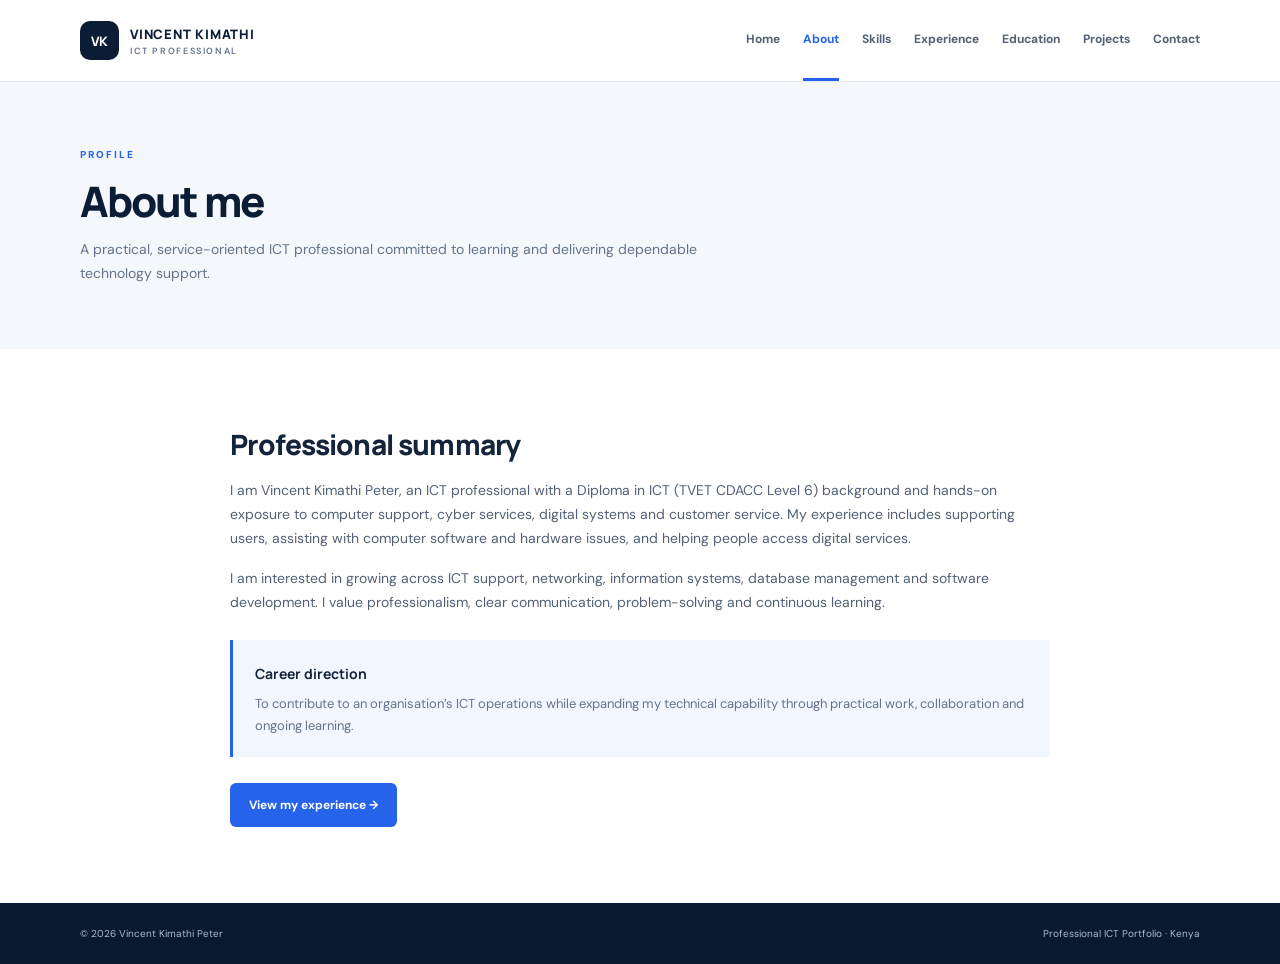
==== about.html @ 38890f2e "Refactor about.html for improved structure and responsiveness Updated the HTML structure and added v" ====
<!DOCTYPE html>
<html lang="en">
<head>
    <meta charset="UTF-8">
    <meta name="viewport" content="width=device-width, initial-scale=1.0">

    <meta name="google-site-verification" content="IMvXhzjy0A6ZSiQS0dAY2D_ZX32ypA6BeI46udhNDhQ">

    <title>About | Vincent Kimathi</title>

    <link rel="stylesheet" href="style.css">
</head>

<body>

<header class="site-header">
    <div class="container nav-wrap">

        <a class="brand" href="index.html">
            <span class="brand-mark">VK</span>
            <span>
                VINCENT KIMATHI
                <small>ICT PROFESSIONAL</small>
            </span>
        </a>

        <button class="menu-toggle"
                aria-label="Open navigation"
                aria-expanded="false">
            ☰
        </button>

        <nav class="nav">
            <a href="index.html">Home</a>
            <a class="active" href="about.html">About</a>
            <a href="skills.html">Skills</a>
            <a href="experience.html">Experience</a>
            <a href="education.html">Education</a>
            <a href="projects.html">Projects</a>
            <a href="contact.html">Contact</a>
        </nav>

    </div>
</header>

<main>

    <section class="page-hero">
        <div class="container">
            <p class="eyebrow">PROFILE</p>
            <h1>About me</h1>
            <p>
                A practical, service-oriented ICT professional committed
                to learning and delivering dependable technology support.
            </p>
        </div>
    </section>

    <section class="section">
        <div class="container content-narrow">

            <h2>Professional summary</h2>

            <p class="body-copy">
                I am Vincent Kimathi Peter, an ICT professional with a
                Diploma in ICT (TVET CDACC Level 6) background and hands-on
                exposure to computer support, cyber services, digital
                systems and customer service. My experience includes
                supporting users, assisting with computer software and
                hardware issues, and helping people access digital services.
            </p>

            <p class="body-copy">
                I am interested in growing across ICT support, networking,
                information systems, database management and software
                development. I value professionalism, clear communication,
                problem-solving and continuous learning.
            </p>

            <div class="callout">
                <strong>Career direction</strong>
                <p>
                    To contribute to an organisation’s ICT operations while
                    expanding my technical capability through practical work,
                    collaboration and ongoing learning.
                </p>
            </div>

            <a class="btn btn-primary" href="experience.html">
                View my experience →
            </a>

        </div>
    </section>

</main>

<footer class="footer">
    <div class="container footer-inner">
        <span>© <span data-year></span> Vincent Kimathi Peter</span>
        <span>Professional ICT Portfolio · Kenya</span>
    </div>
</footer>

<script src="main.js"></script>

</body>
</html>
---- style.css ----
@import url('https://fonts.googleapis.com/css2?family=DM+Sans:wght@400;500;600;700&family=Manrope:wght@400;500;600;700;800&display=swap');
:root{--navy:#0b1d35;--navy2:#102b4d;--blue:#2563eb;--cyan:#38bdf8;--ink:#14243a;--muted:#64748b;--line:#e2e8f0;--pale:#f4f7fb;--white:#fff}
*{box-sizing:border-box;margin:0;padding:0}html{scroll-behavior:smooth}body{font-family:'DM Sans',Arial,sans-serif;color:var(--ink);background:#fff;line-height:1.7}a{text-decoration:none;color:inherit}.container{width:min(1120px,calc(100% - 44px));margin:auto}
.site-header{height:auto;min-height:78px;background:#fff;border-bottom:1px solid var(--line);position:sticky;top:0;z-index:20}.nav-wrap{min-height:78px;display:flex;align-items:center;justify-content:space-between;gap:24px}.brand{display:flex;align-items:center;gap:11px;font:800 13px Manrope,sans-serif;letter-spacing:.06em;color:var(--navy)}.brand-mark{width:39px;height:39px;display:grid;place-items:center;border-radius:10px;background:var(--navy);color:#fff;font-size:13px;letter-spacing:0}.brand small{display:block;font:600 9px 'DM Sans';letter-spacing:.18em;color:var(--muted);margin-top:2px}.nav{display:flex;align-items:center;gap:23px}.nav a{font-size:12px;font-weight:700;color:#526176;padding:29px 0;border-bottom:3px solid transparent}.nav a:hover,.nav a.active{color:var(--blue);border-color:var(--blue)}.menu-toggle{display:none;border:0;background:var(--pale);padding:9px 12px;border-radius:8px;font-size:20px;color:var(--navy)}
.hero{background:linear-gradient(120deg,#091a30,#102e51);color:#fff;padding:92px 0 86px;overflow:hidden;position:relative}.hero:after{content:"";position:absolute;width:540px;height:540px;border:1px solid #ffffff14;border-radius:50%;right:-170px;top:-230px;box-shadow:0 0 0 55px #ffffff08,0 0 0 110px #ffffff05}.hero-grid{display:grid;grid-template-columns:1.5fr .8fr;gap:70px;align-items:center;position:relative;z-index:1}.eyebrow{font-size:10px;font-weight:800;letter-spacing:.2em;color:var(--blue);margin-bottom:15px}.hero .eyebrow{color:#7dd3fc}.hero h1,.page-hero h1{font:800 clamp(38px,5vw,58px)/1.13 Manrope,sans-serif;letter-spacing:-.045em}.hero h1 span{color:#7dd3fc}.lead{max-width:650px;color:#c6d3e2;font-size:16px;margin:23px 0 28px}.lead strong{color:#fff}.actions{display:flex;gap:12px;flex-wrap:wrap}.btn{display:inline-flex;align-items:center;gap:12px;padding:12px 19px;border-radius:6px;font-size:12px;font-weight:700;transition:.2s}.btn-primary{background:var(--blue);color:#fff}.btn-primary:hover{background:#1d4ed8;transform:translateY(-2px)}.btn-outline{border:1px solid #7890aa;color:#fff}.btn-outline:hover{background:#ffffff12}.hero-meta{display:flex;gap:24px;margin-top:35px;color:#a9bbce;font-size:11px}.hero-meta i,.status-dot{display:inline-block;width:7px;height:7px;background:#4ade80;border-radius:50%;margin-right:7px}.hero-card{background:#fff;color:var(--ink);border-radius:12px;padding:27px;box-shadow:0 22px 55px #0003;max-width:350px;justify-self:end;width:100%}.card-top{font-size:9px;font-weight:800;letter-spacing:.15em;color:#728197}.monogram{width:76px;height:76px;border-radius:50%;display:grid;place-items:center;background:#eaf2ff;color:var(--blue);font:800 23px Manrope;margin:28px 0 17px}.hero-card h2{font:800 19px Manrope}.hero-card>p{font-size:12px;color:var(--muted)}.card-rule{height:1px;background:var(--line);margin:22px 0 14px}.mini-stat{display:flex;justify-content:space-between;gap:10px;padding:7px 0;font-size:10px}.mini-stat span{color:var(--muted)}.mini-stat b{text-align:right;font-weight:700}.text-link{color:var(--blue);font-size:12px;font-weight:800;display:inline-block;margin-top:19px}.section{padding:76px 0}.section-heading{display:flex;justify-content:space-between;align-items:end;margin-bottom:28px}.section h2,.content-narrow>h2,.contact-layout h2{font:800 28px Manrope;letter-spacing:-.03em}.feature-grid{display:grid;grid-template-columns:repeat(3,1fr);gap:18px}.feature,.skill-card,.project-card,.education-card{border:1px solid var(--line);border-radius:9px;padding:25px;background:#fff}.feature-icon{width:38px;height:38px;display:grid;place-items:center;background:#eaf2ff;color:var(--blue);border-radius:8px;font-size:11px;font-weight:800;margin-bottom:22px}.feature h3{font:700 17px Manrope;margin-bottom:9px}.feature p,.project-card p{font-size:13px;color:var(--muted)}.cta-band{background:var(--pale);padding:42px 0}.cta-inner{display:flex;justify-content:space-between;align-items:center;gap:20px}.cta-inner h2{font:800 23px Manrope}.cta-inner p:not(.eyebrow){font-size:13px;color:var(--muted)}.btn-light{background:var(--navy);color:#fff}.footer{background:#091a30;color:#a9bbce;padding:22px 0;font-size:10px}.footer-inner{display:flex;justify-content:space-between;gap:15px}
.page-hero{background:var(--pale);padding:64px 0}.page-hero h1{font-size:42px;color:var(--navy)}.page-hero p:not(.eyebrow){max-width:680px;color:var(--muted);margin-top:12px;font-size:14px}.content-narrow{max-width:820px}.body-copy{font-size:14px;color:#526176;margin:16px 0}.callout{border-left:3px solid var(--blue);background:#f2f6ff;padding:20px 22px;margin:26px 0}.callout strong{font:700 14px Manrope}.callout p{font-size:13px;color:var(--muted);margin-top:5px}.skill-grid{display:grid;grid-template-columns:repeat(2,1fr);gap:17px}.skill-card h2,.project-card h2,.education-card h2,.timeline-item h2{font:700 18px Manrope;margin:12px 0}.skill-card ul,.clean-list{padding-left:18px;color:#58677b;font-size:13px}.skill-card li,.clean-list li{margin:6px 0}.tag,.timeline-label{font-size:9px;font-weight:800;letter-spacing:.14em;color:var(--blue);background:#edf4ff;padding:6px 9px;border-radius:4px;display:inline-block}.note,.small{font-size:11px;color:#7a8798;margin-top:22px}.timeline-item{border-left:2px solid #dbeafe;padding:0 0 38px 27px;position:relative}.timeline-item:before{content:"";position:absolute;left:-7px;top:2px;width:12px;height:12px;border-radius:50%;background:var(--blue);border:3px solid #eaf2ff}.timeline-item h2{margin-bottom:3px}.muted{color:var(--muted);font-size:12px}.education-card{margin-bottom:18px}.education-card p{font-size:13px}.project-grid{align-items:stretch}.project-card{min-height:230px}.chips{display:flex;gap:7px;flex-wrap:wrap;margin-top:22px}.chips span{font-size:10px;color:#49617d;background:#f0f4f8;padding:5px 9px;border-radius:4px}.contact-layout{display:grid;grid-template-columns:1.2fr .8fr;gap:60px}.contact-line{border-bottom:1px solid var(--line);padding:14px 0;display:flex;flex-direction:column;gap:3px}.contact-line span{font-size:10px;color:var(--muted);text-transform:uppercase;letter-spacing:.12em}.contact-line strong{font-size:13px}.contact-panel{background:var(--navy);color:#fff;padding:30px;border-radius:10px;align-self:start}.contact-panel .eyebrow{color:#7dd3fc}.contact-panel h2{font-size:23px}.contact-panel>p:not(.eyebrow){color:#c3d0df;font-size:13px;margin:7px 0 24px}.contact-panel .small{color:#9db0c6}
@media(max-width:900px){.nav{gap:12px}.nav a{font-size:11px}.hero-grid{gap:35px}.hero-card{max-width:310px}}
@media(max-width:760px){.nav-wrap{position:relative}.menu-toggle{display:block}.nav{display:none;position:absolute;top:77px;left:0;right:0;background:#fff;padding:12px 22px 20px;box-shadow:0 12px 20px #0b1d3518;flex-direction:column;align-items:stretch;gap:0}.nav.open{display:flex}.nav a{padding:10px 0;border-bottom:1px solid var(--line)}.nav a.active{border-bottom-color:var(--line)}.hero{padding:65px 0}.hero-grid{grid-template-columns:1fr}.hero-card{justify-self:start;max-width:100%}.feature-grid,.skill-grid,.contact-layout{grid-template-columns:1fr}.section{padding:55px 0}.section-heading,.cta-inner{align-items:flex-start;flex-direction:column}.page-hero{padding:48px 0}.page-hero h1{font-size:36px}.footer-inner{flex-direction:column}.hero-meta{flex-wrap:wrap}}
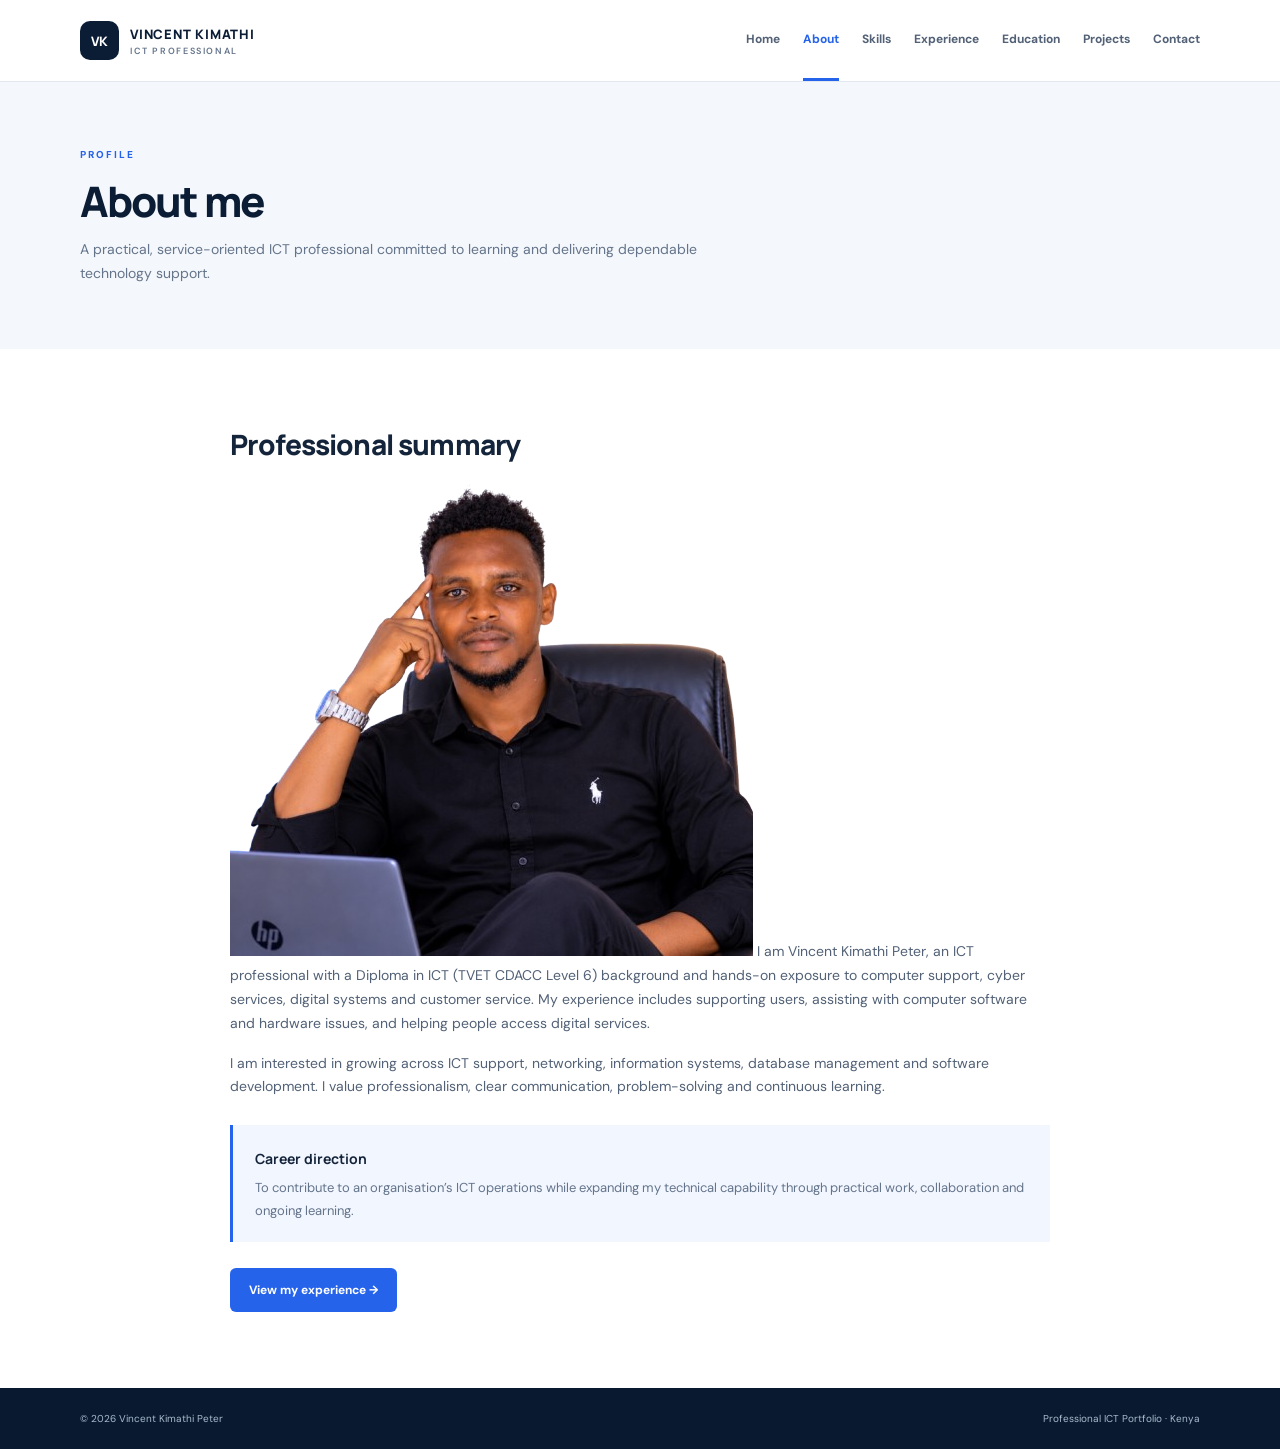
==== commit 4af405e9: "Update about.html" ====
--- a/about.html
+++ b/about.html
@@ -62,6 +62,7 @@
             <h2>Professional summary</h2>
 
             <p class="body-copy">
+                <img src="b.png">
                 I am Vincent Kimathi Peter, an ICT professional with a
                 Diploma in ICT (TVET CDACC Level 6) background and hands-on
                 exposure to computer support, cyber services, digital
--- a/style.css
+++ b/style.css
@@ -6,3 +6,9 @@
 .page-hero{background:var(--pale);padding:64px 0}.page-hero h1{font-size:42px;color:var(--navy)}.page-hero p:not(.eyebrow){max-width:680px;color:var(--muted);margin-top:12px;font-size:14px}.content-narrow{max-width:820px}.body-copy{font-size:14px;color:#526176;margin:16px 0}.callout{border-left:3px solid var(--blue);background:#f2f6ff;padding:20px 22px;margin:26px 0}.callout strong{font:700 14px Manrope}.callout p{font-size:13px;color:var(--muted);margin-top:5px}.skill-grid{display:grid;grid-template-columns:repeat(2,1fr);gap:17px}.skill-card h2,.project-card h2,.education-card h2,.timeline-item h2{font:700 18px Manrope;margin:12px 0}.skill-card ul,.clean-list{padding-left:18px;color:#58677b;font-size:13px}.skill-card li,.clean-list li{margin:6px 0}.tag,.timeline-label{font-size:9px;font-weight:800;letter-spacing:.14em;color:var(--blue);background:#edf4ff;padding:6px 9px;border-radius:4px;display:inline-block}.note,.small{font-size:11px;color:#7a8798;margin-top:22px}.timeline-item{border-left:2px solid #dbeafe;padding:0 0 38px 27px;position:relative}.timeline-item:before{content:"";position:absolute;left:-7px;top:2px;width:12px;height:12px;border-radius:50%;background:var(--blue);border:3px solid #eaf2ff}.timeline-item h2{margin-bottom:3px}.muted{color:var(--muted);font-size:12px}.education-card{margin-bottom:18px}.education-card p{font-size:13px}.project-grid{align-items:stretch}.project-card{min-height:230px}.chips{display:flex;gap:7px;flex-wrap:wrap;margin-top:22px}.chips span{font-size:10px;color:#49617d;background:#f0f4f8;padding:5px 9px;border-radius:4px}.contact-layout{display:grid;grid-template-columns:1.2fr .8fr;gap:60px}.contact-line{border-bottom:1px solid var(--line);padding:14px 0;display:flex;flex-direction:column;gap:3px}.contact-line span{font-size:10px;color:var(--muted);text-transform:uppercase;letter-spacing:.12em}.contact-line strong{font-size:13px}.contact-panel{background:var(--navy);color:#fff;padding:30px;border-radius:10px;align-self:start}.contact-panel .eyebrow{color:#7dd3fc}.contact-panel h2{font-size:23px}.contact-panel>p:not(.eyebrow){color:#c3d0df;font-size:13px;margin:7px 0 24px}.contact-panel .small{color:#9db0c6}
 @media(max-width:900px){.nav{gap:12px}.nav a{font-size:11px}.hero-grid{gap:35px}.hero-card{max-width:310px}}
 @media(max-width:760px){.nav-wrap{position:relative}.menu-toggle{display:block}.nav{display:none;position:absolute;top:77px;left:0;right:0;background:#fff;padding:12px 22px 20px;box-shadow:0 12px 20px #0b1d3518;flex-direction:column;align-items:stretch;gap:0}.nav.open{display:flex}.nav a{padding:10px 0;border-bottom:1px solid var(--line)}.nav a.active{border-bottom-color:var(--line)}.hero{padding:65px 0}.hero-grid{grid-template-columns:1fr}.hero-card{justify-self:start;max-width:100%}.feature-grid,.skill-grid,.contact-layout{grid-template-columns:1fr}.section{padding:55px 0}.section-heading,.cta-inner{align-items:flex-start;flex-direction:column}.page-hero{padding:48px 0}.page-hero h1{font-size:36px}.footer-inner{flex-direction:column}.hero-meta{flex-wrap:wrap}}
+.hero-image img {
+    width: 380px;
+    height: auto;
+    object-fit: contain;
+    display: block;
+}
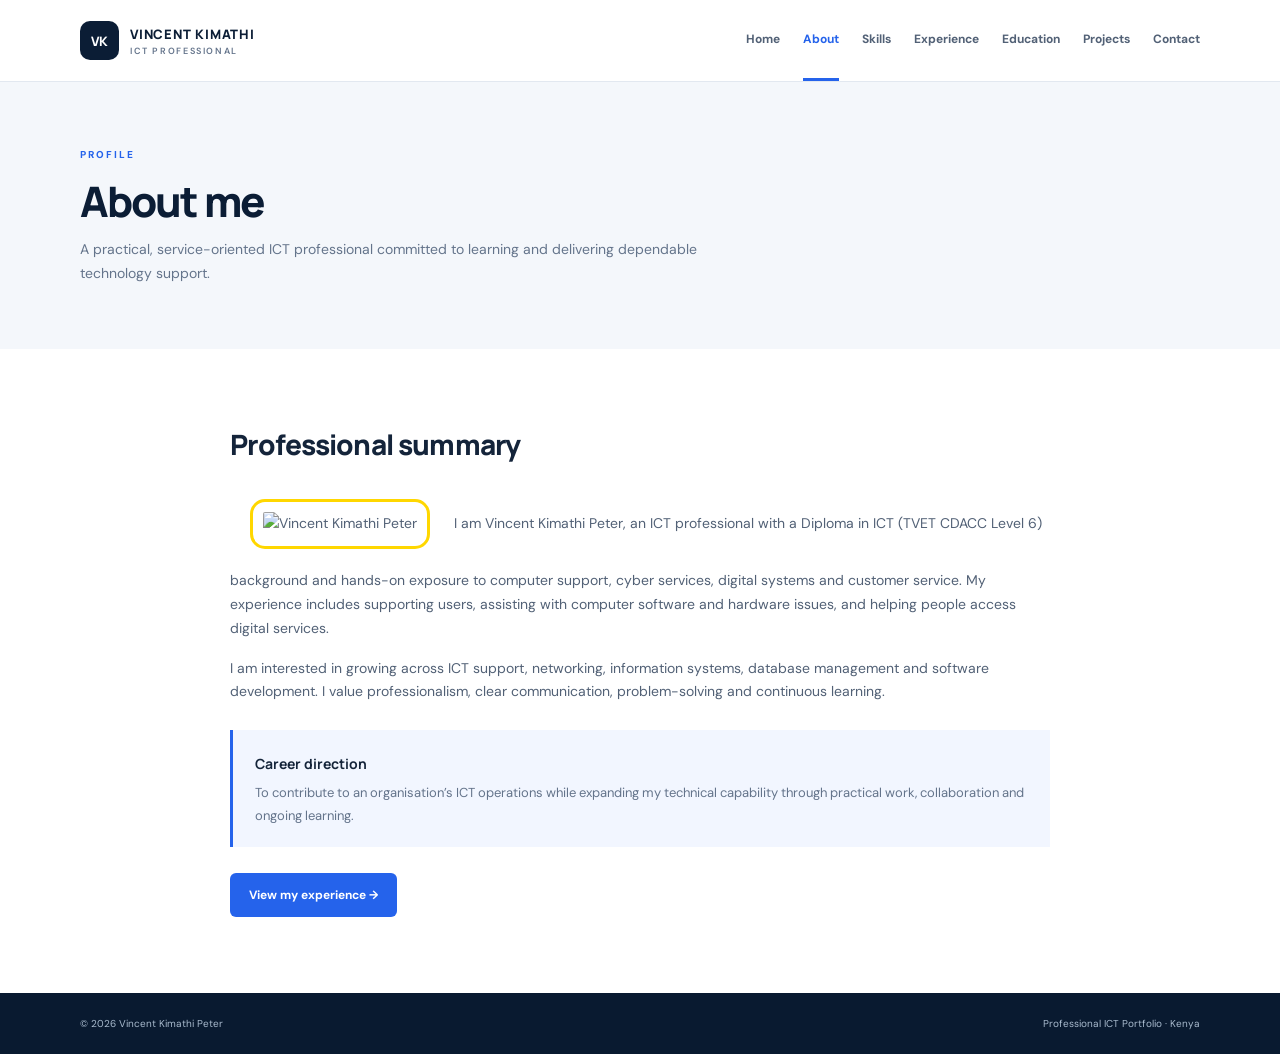
==== commit 66e19e9d: "Update about.html" ====
--- a/about.html
+++ b/about.html
@@ -62,7 +62,18 @@
             <h2>Professional summary</h2>
 
             <p class="body-copy">
-                <img src="b.png">
+                <img src="b.jpg"
+     alt="Vincent Kimathi Peter"
+     style="
+        width: 150px;
+        height: 150px;
+        object-fit: cover;
+        border: 3px solid gold;
+        border-radius: 15px;
+        padding: 10px;
+        margin: 20px;
+        animation: float 2s infinite;
+     ">
                 I am Vincent Kimathi Peter, an ICT professional with a
                 Diploma in ICT (TVET CDACC Level 6) background and hands-on
                 exposure to computer support, cyber services, digital
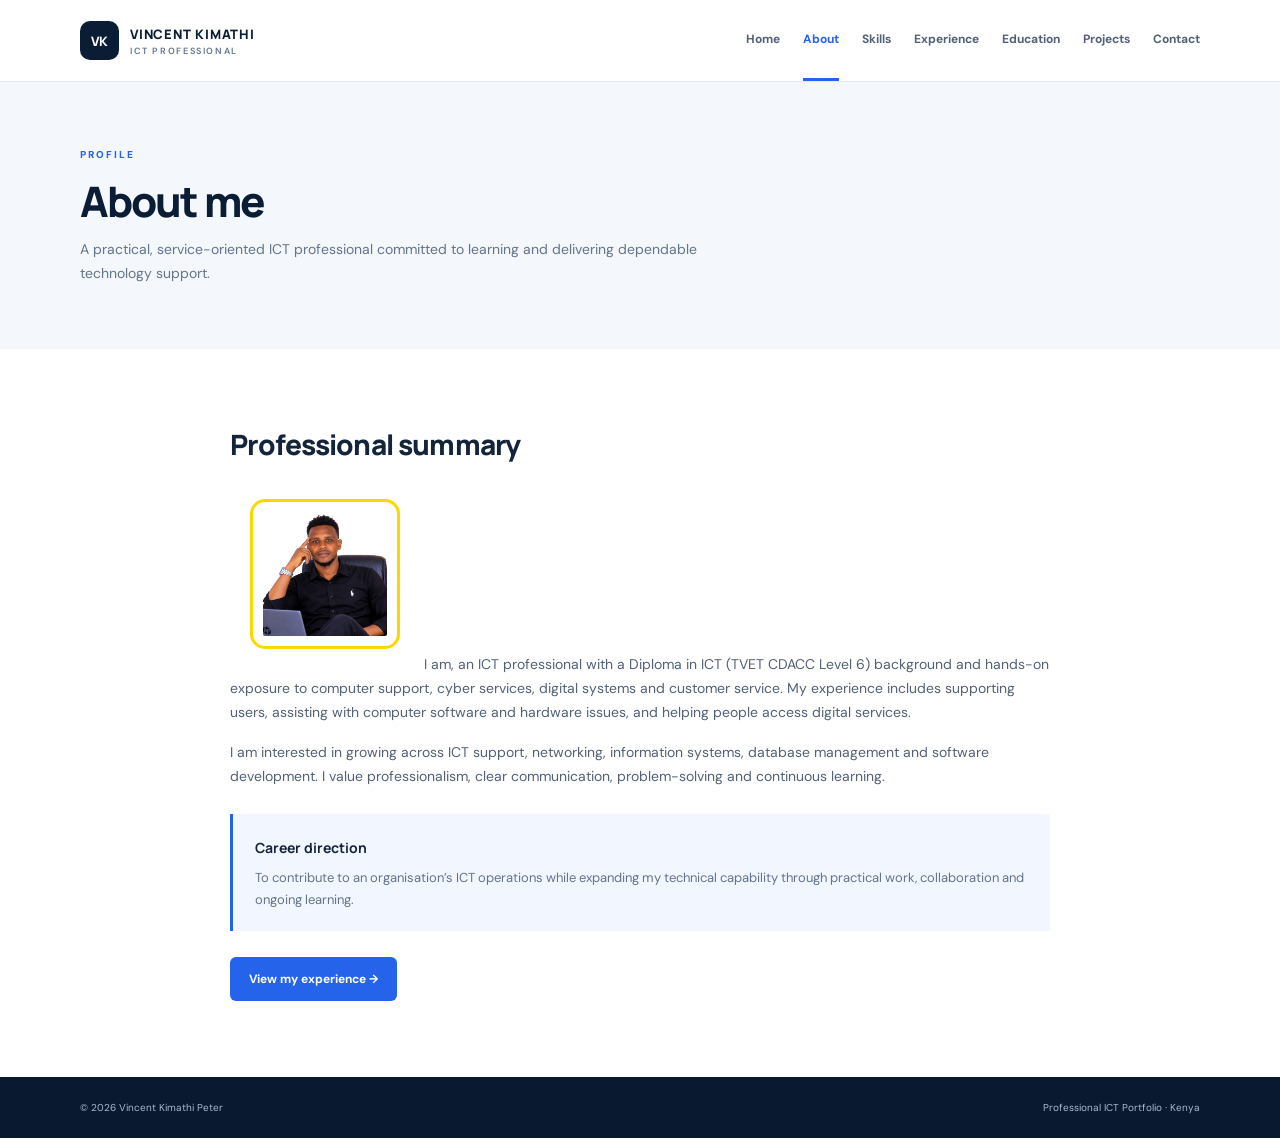
==== commit 463bf440: "Change image source and edit personal introduction Updated image source and modified introductory te" ====
--- a/about.html
+++ b/about.html
@@ -62,8 +62,8 @@
             <h2>Professional summary</h2>
 
             <p class="body-copy">
-                <img src="b.jpg"
-     alt="Vincent Kimathi Peter"
+                <img src="b.png"
+     
      style="
         width: 150px;
         height: 150px;
@@ -74,7 +74,7 @@
         margin: 20px;
         animation: float 2s infinite;
      ">
-                I am Vincent Kimathi Peter, an ICT professional with a
+                I am, an ICT professional with a
                 Diploma in ICT (TVET CDACC Level 6) background and hands-on
                 exposure to computer support, cyber services, digital
                 systems and customer service. My experience includes
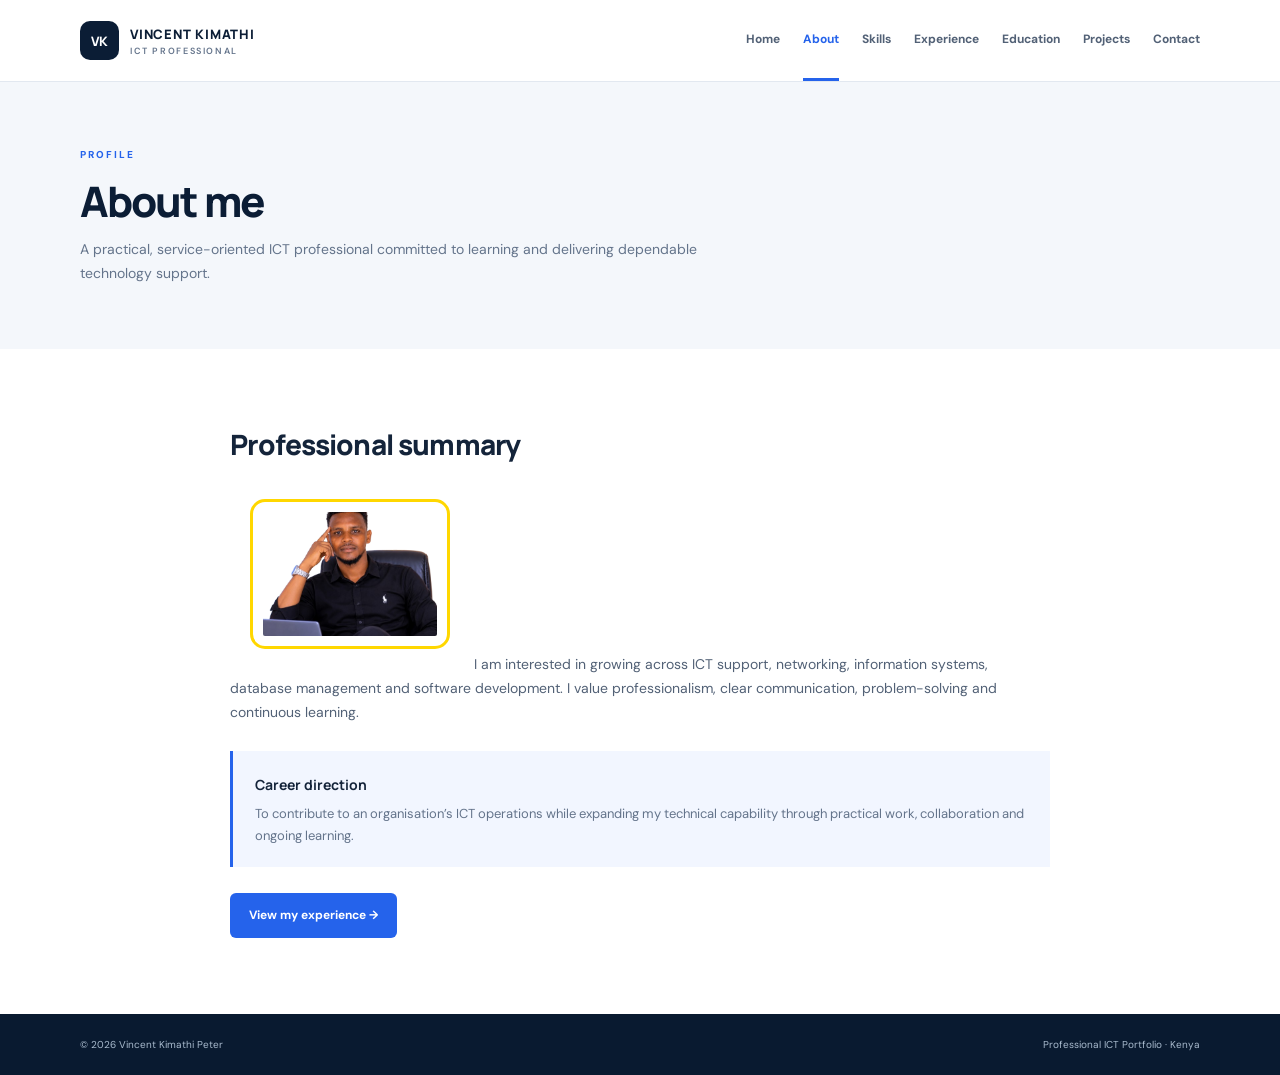
==== commit 1e69acca: "Modify image width and reformat paragraph Updated image width and adjusted paragraph structure." ====
--- a/about.html
+++ b/about.html
@@ -65,7 +65,7 @@
                 <img src="b.png"
      
      style="
-        width: 150px;
+        width: 200px;
         height: 150px;
         object-fit: cover;
         border: 3px solid gold;
@@ -73,9 +73,8 @@
         padding: 10px;
         margin: 20px;
         animation: float 2s infinite;
-     ">
-                I am, an ICT professional with a
-                Diploma in ICT (TVET CDACC Level 6) background and hands-on
+     </p>
+    <p> I am, an ICT professional with a Diploma in ICT (TVET CDACC Level 6) background and hands-on
                 exposure to computer support, cyber services, digital
                 systems and customer service. My experience includes
                 supporting users, assisting with computer software and
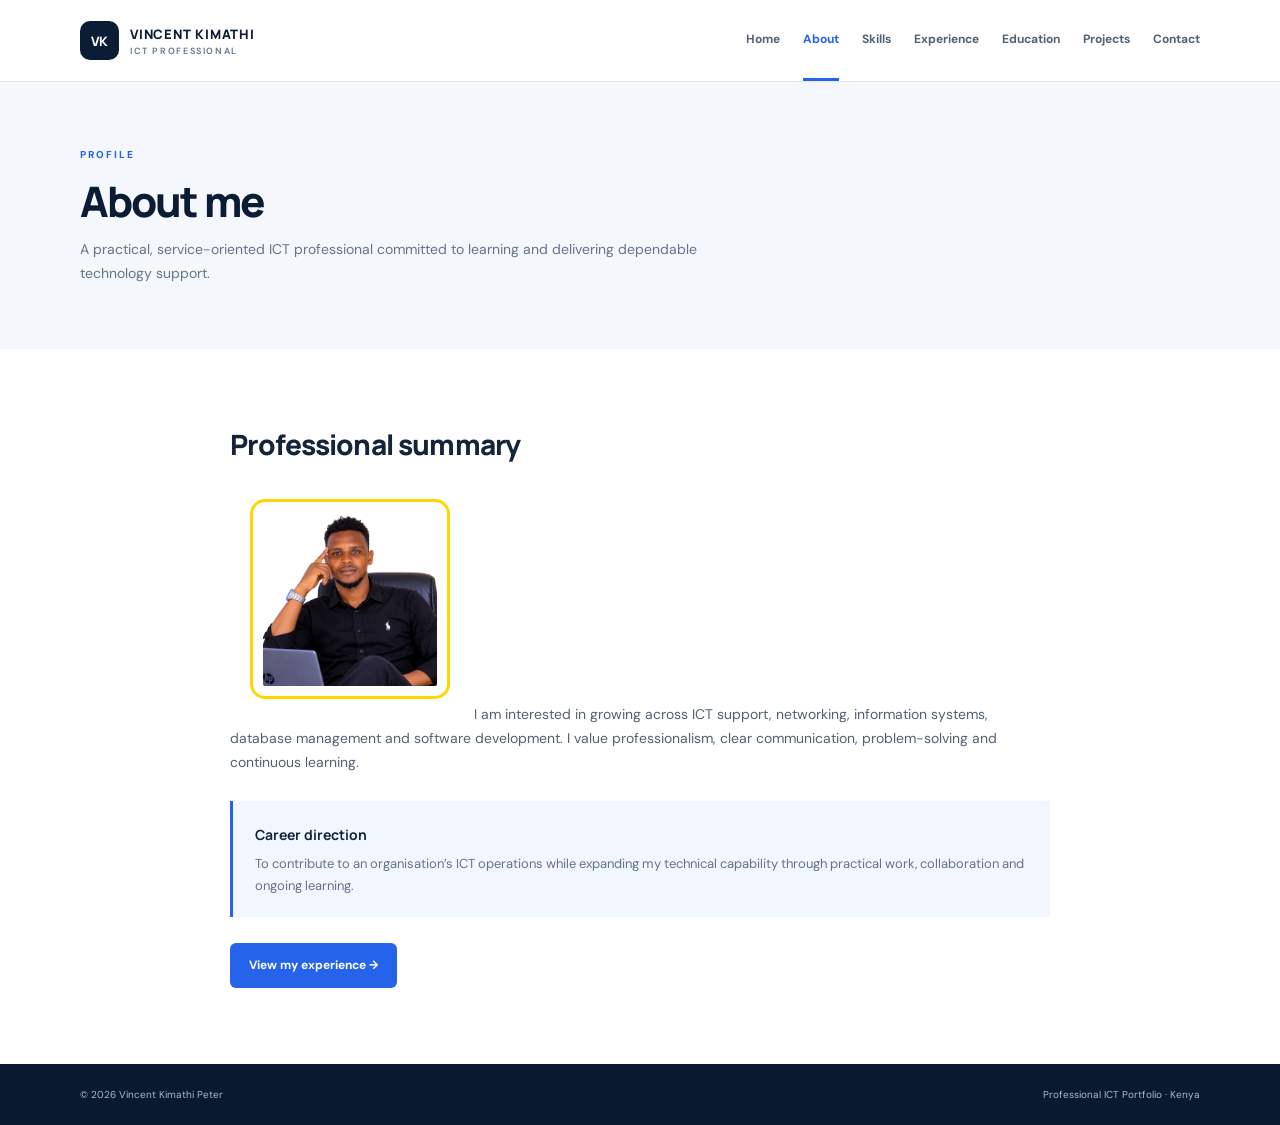
==== commit a9df3d0a: "Modify image height and enhance professional summary Updated image height and revised professional d" ====
--- a/about.html
+++ b/about.html
@@ -66,7 +66,7 @@
      
      style="
         width: 200px;
-        height: 150px;
+        height: 200px;
         object-fit: cover;
         border: 3px solid gold;
         border-radius: 15px;
@@ -74,13 +74,10 @@
         margin: 20px;
         animation: float 2s infinite;
      </p>
-    <p> I am, an ICT professional with a Diploma in ICT (TVET CDACC Level 6) background and hands-on
-                exposure to computer support, cyber services, digital
-                systems and customer service. My experience includes
-                supporting users, assisting with computer software and
-                hardware issues, and helping people access digital services.
-            </p>
-
+                    <p>
+    I am an ICT professional with a Diploma in Information and Communication Technology (TVET CDACC Level 6) and practical experience in computer support, digital services, and customer service. I have hands-on exposure to troubleshooting hardware and software issues, supporting users, maintaining computer systems, and facilitating access to digital platforms. I am passionate about leveraging technology to improve service delivery, solve technical challenges, and enhance operational efficiency.
+</p>
+    
             <p class="body-copy">
                 I am interested in growing across ICT support, networking,
                 information systems, database management and software
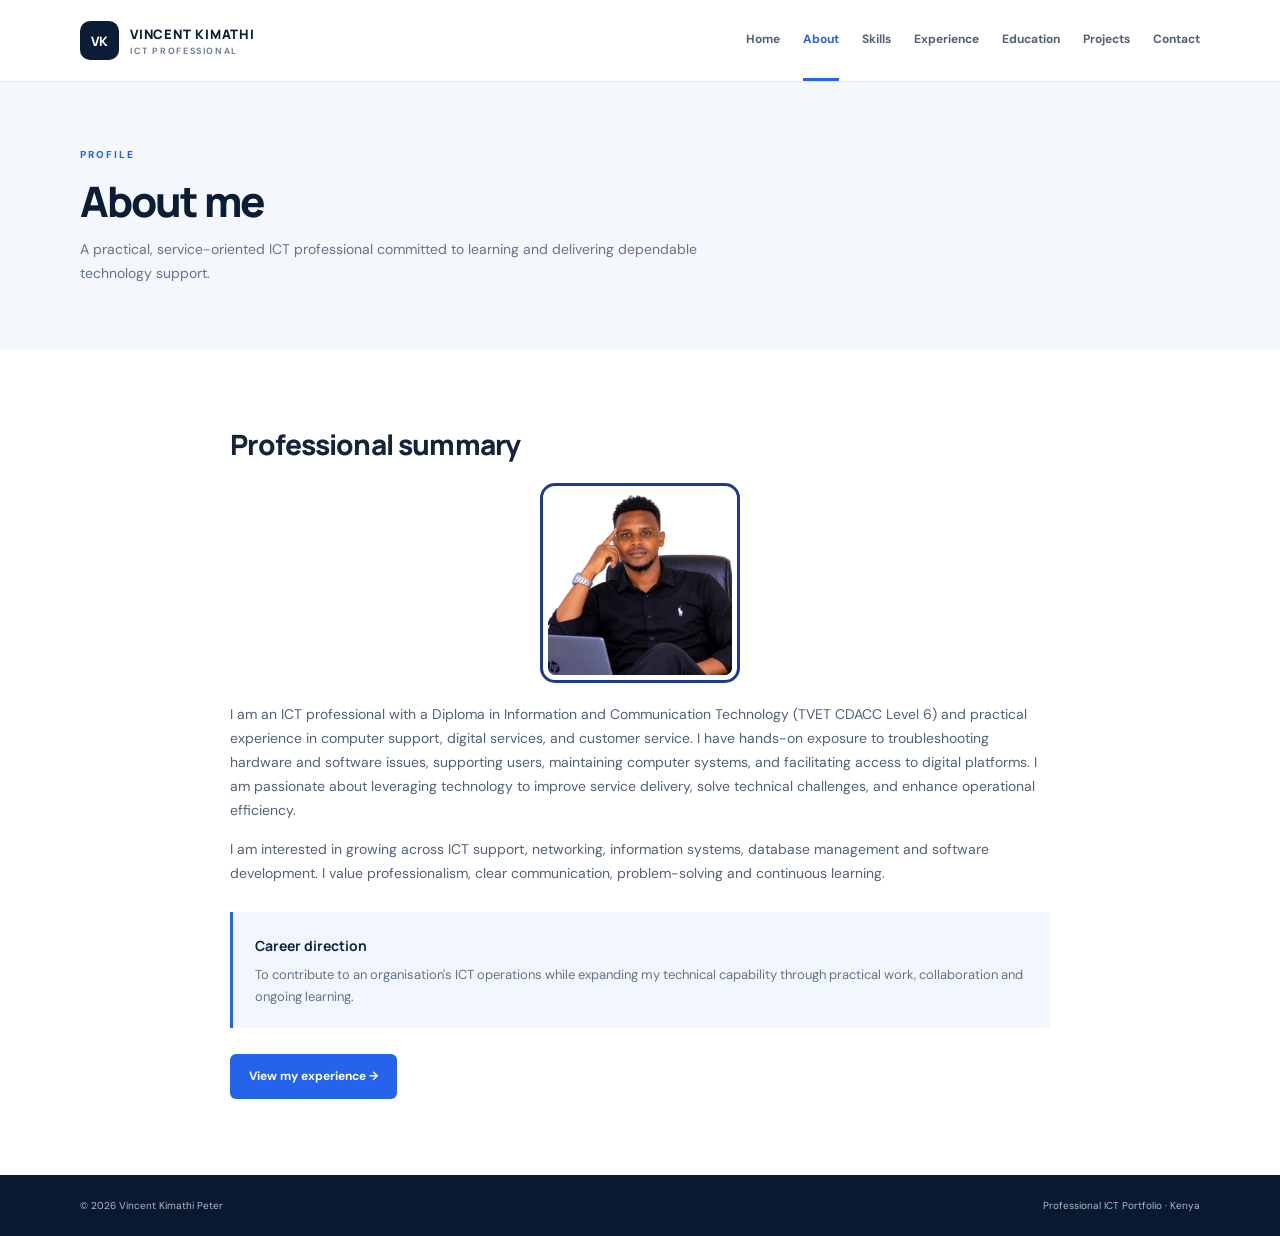
==== commit e3ccf3f4: "Refactor About section layout and content Updated image styling and improved text formatting in the " ====
--- a/about.html
+++ b/about.html
@@ -48,7 +48,9 @@
     <section class="page-hero">
         <div class="container">
             <p class="eyebrow">PROFILE</p>
+
             <h1>About me</h1>
+
             <p>
                 A practical, service-oriented ICT professional committed
                 to learning and delivering dependable technology support.
@@ -61,23 +63,33 @@
 
             <h2>Professional summary</h2>
 
+            <img src="b.png"
+                 alt="Vincent Kimathi"
+                 style="
+                    display: block;
+                    width: 200px;
+                    height: 200px;
+                    object-fit: cover;
+                    border: 3px solid #1e3a8a;
+                    border-radius: 15px;
+                    padding: 5px;
+                    margin: 20px auto;
+                    animation: float 2s infinite ease-in-out;
+                 ">
+
             <p class="body-copy">
-                <img src="b.png"
-     
-     style="
-        width: 200px;
-        height: 200px;
-        object-fit: cover;
-        border: 3px solid gold;
-        border-radius: 15px;
-        padding: 10px;
-        margin: 20px;
-        animation: float 2s infinite;
-     </p>
-                    <p>
-    I am an ICT professional with a Diploma in Information and Communication Technology (TVET CDACC Level 6) and practical experience in computer support, digital services, and customer service. I have hands-on exposure to troubleshooting hardware and software issues, supporting users, maintaining computer systems, and facilitating access to digital platforms. I am passionate about leveraging technology to improve service delivery, solve technical challenges, and enhance operational efficiency.
-</p>
-    
+                I am an ICT professional with a Diploma in Information
+                and Communication Technology (TVET CDACC Level 6) and
+                practical experience in computer support, digital
+                services, and customer service. I have hands-on exposure
+                to troubleshooting hardware and software issues,
+                supporting users, maintaining computer systems, and
+                facilitating access to digital platforms. I am passionate
+                about leveraging technology to improve service delivery,
+                solve technical challenges, and enhance operational
+                efficiency.
+            </p>
+
             <p class="body-copy">
                 I am interested in growing across ICT support, networking,
                 information systems, database management and software
@@ -87,8 +99,9 @@
 
             <div class="callout">
                 <strong>Career direction</strong>
+
                 <p>
-                    To contribute to an organisation’s ICT operations while
+                    To contribute to an organisation's ICT operations while
                     expanding my technical capability through practical work,
                     collaboration and ongoing learning.
                 </p>
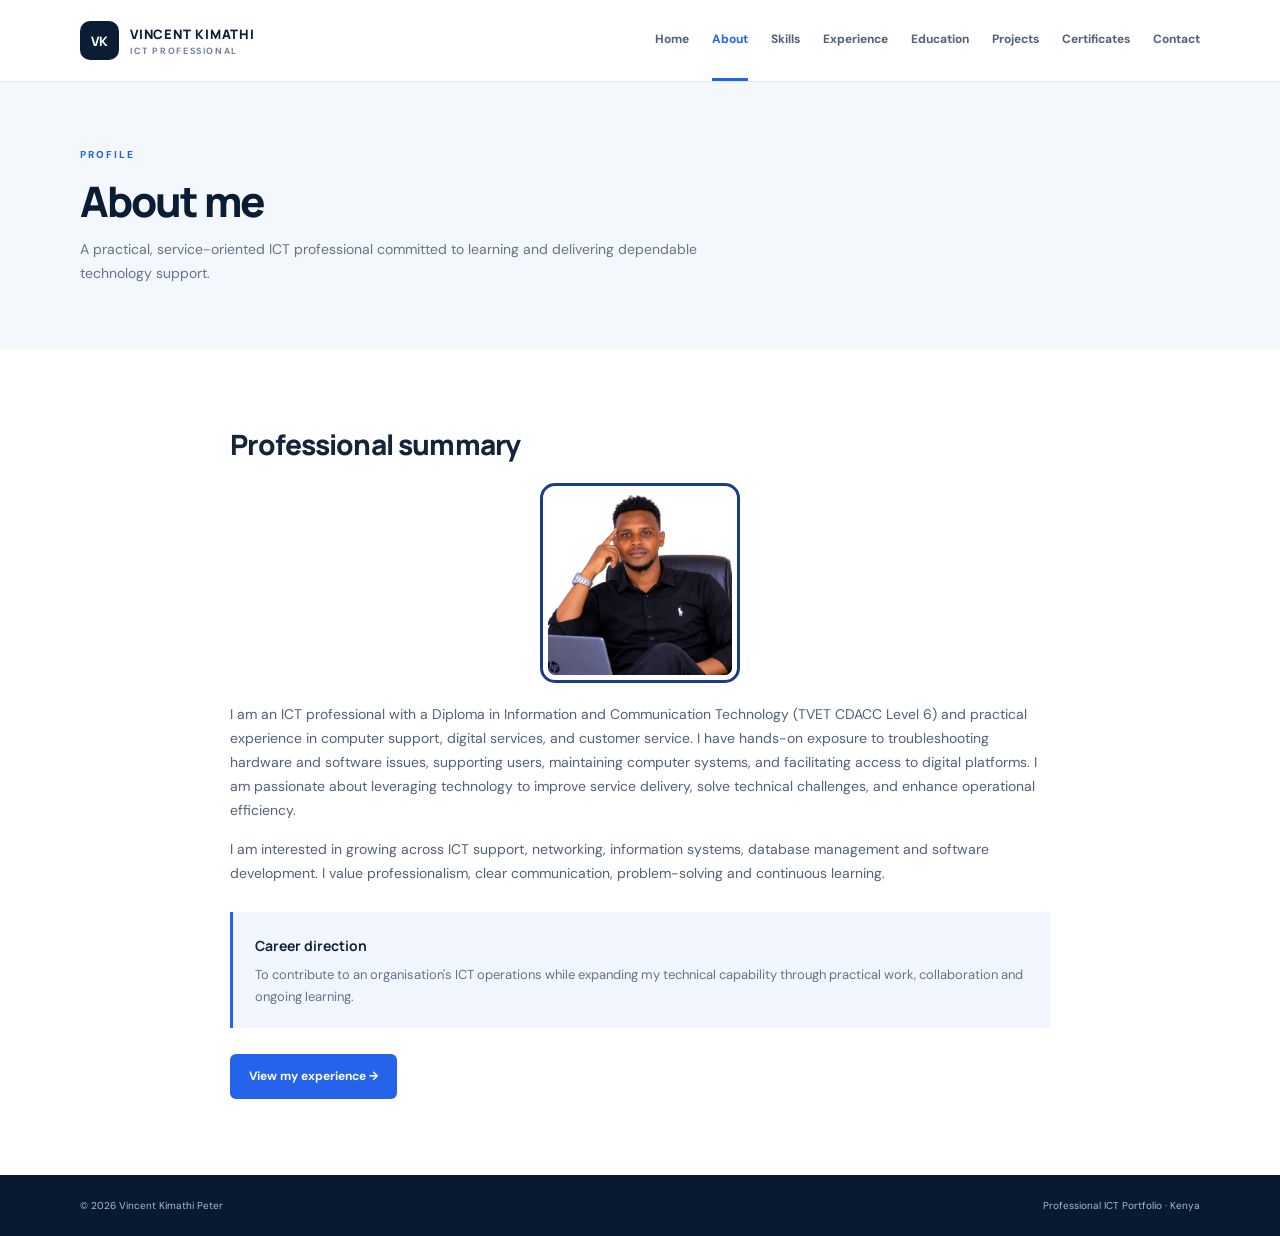
==== commit e5432f0a: "Add link to certificates in about.html" ====
--- a/about.html
+++ b/about.html
@@ -37,6 +37,7 @@
             <a href="experience.html">Experience</a>
             <a href="education.html">Education</a>
             <a href="projects.html">Projects</a>
+            <a href="certificates.html">Certificates</a>
             <a href="contact.html">Contact</a>
         </nav>
 
